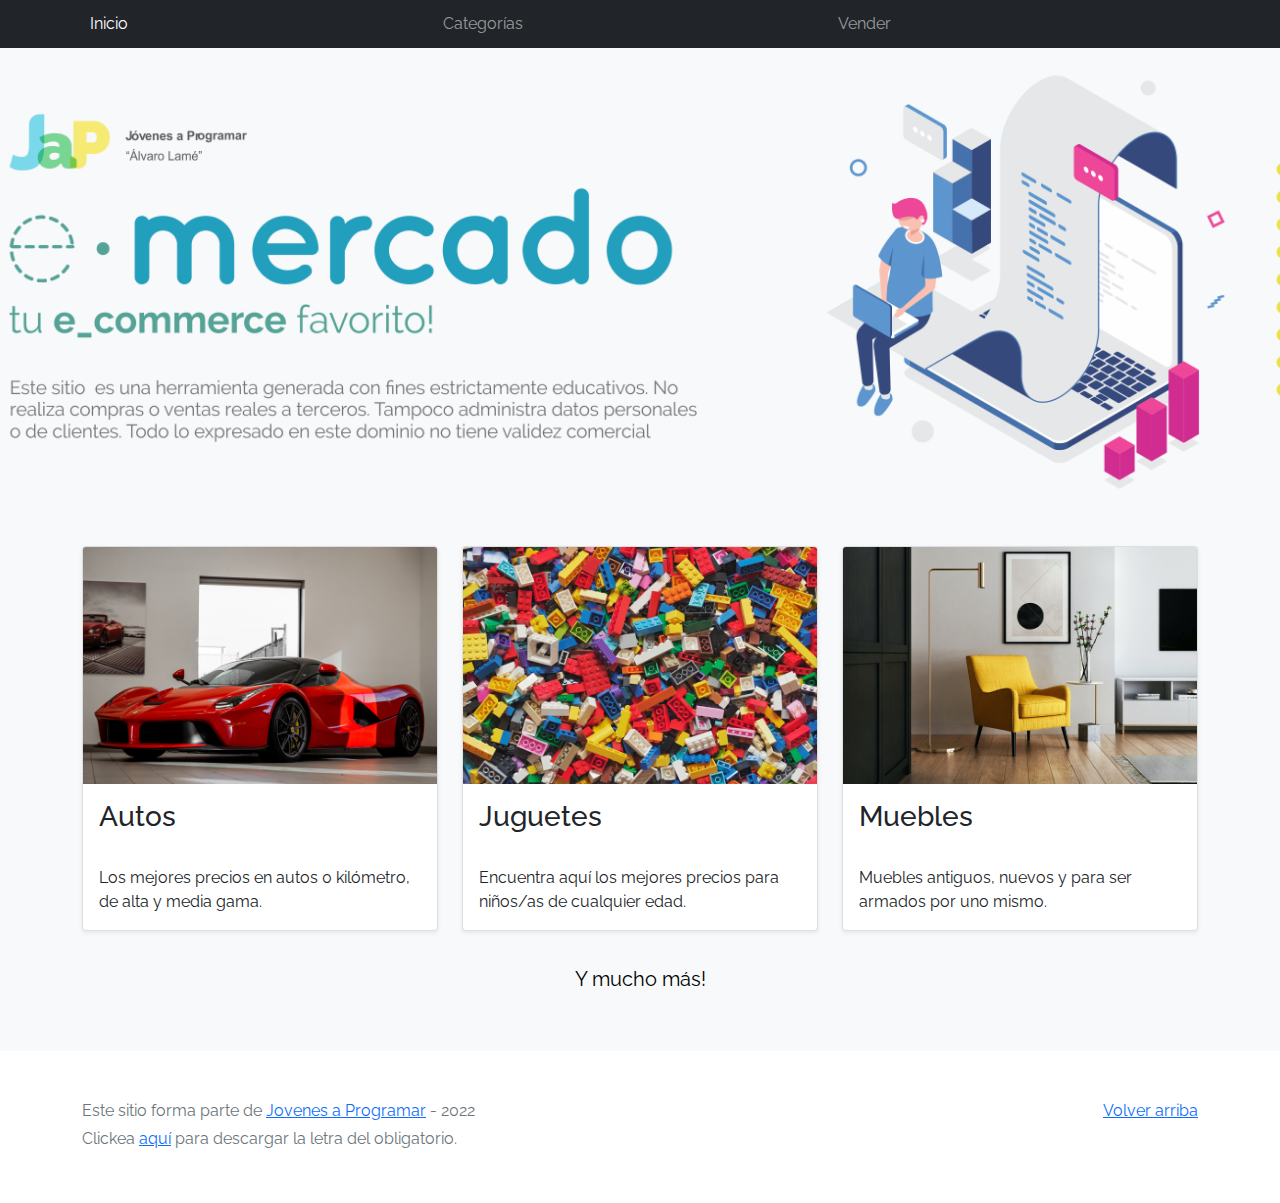
==== Entrega1/index.html @ 2fbccef6 "." ====
<!DOCTYPE html>
<html lang="es">
<head>
  <meta http-equiv="Content-Type" content="text/html; charset=UTF-8">
  <meta name="viewport" content="width=device-width, initial-scale=1, shrink-to-fit=no">
  <title>eMercado - Todo lo que busques está aquí</title>

  <link href="https://fonts.googleapis.com/css?family=Raleway:300,300i,400,400i,700,700i,900,900i" rel="stylesheet">
  <link href="css/bootstrap.min.css" rel="stylesheet">
  <link href="css/styles.css" rel="stylesheet">
</head>
<body>
  <nav class="navbar navbar-expand-lg navbar-dark bg-dark p-1">
    <div class="container">
      <button class="navbar-toggler" type="button" data-bs-toggle="collapse" data-bs-target="#navbarNav"
        aria-controls="navbarNav" aria-expanded="false" aria-label="Toggle navigation">
        <span class="navbar-toggler-icon"></span>
      </button>
      <div class="collapse navbar-collapse" id="navbarNav">
        <ul class="navbar-nav w-100 justify-content-between">
          <li class="nav-item">
            <a class="nav-link active" href="index.html">Inicio</a>
          </li>
          <li class="nav-item">
            <a class="nav-link" href="categories.html">Categorías</a>
          </li>
          <li class="nav-item">
            <a class="nav-link" href="sell.html">Vender</a>
          </li>
          <li class="nav-item">
          </li>
        </ul>
      </div>
    </div>
  </nav>
  <main>
    <div class="jumbotron text-center"></div>
    <div class="album py-5 bg-light">
      <div class="container">
        <div class="row">
          <div class="col-md-4">
            <div class="card mb-4 shadow-sm custom-card cursor-active" id="autos">
              <img class="bd-placeholder-img card-img-top" src="img/cars_index.jpg"
                alt="Imgagen representativa de la categoría 'Autos'">
              <h3 class="m-3">Autos</h3>
              <div class="card-body">
                <p class="card-text">Los mejores precios en autos 0 kilómetro, de alta y media gama.</p>
              </div>
            </div>
          </div>
          <div class="col-md-4">
            <div class="card mb-4 shadow-sm custom-card cursor-active" id="juguetes">
              <img class="bd-placeholder-img card-img-top" src="img/toys_index.jpg"
                alt="Imgagen representativa de la categoría 'Juguetes'">
              <h3 class="m-3">Juguetes</h3>
              <div class="card-body">
                <p class="card-text">Encuentra aquí los mejores precios para niños/as de cualquier edad.</p>
              </div>
            </div>
          </div>
          <div class="col-md-4">
            <div class="card mb-4 shadow-sm custom-card cursor-active" id="muebles">
              <img class="bd-placeholder-img card-img-top" src="img/furniture_index.jpg"
                alt="Imgagen representativa de la categoría 'Muebles'">
              <h3 class="m-3">Muebles</h3>
              <div class="card-body">
                <p class="card-text">Muebles antiguos, nuevos y para ser armados por uno mismo.</p>
              </div>
            </div>
          </div>
        </div>
        <div class="row">
          <a class="btn btn-light btn-lg btn-block" href="categories.html">Y mucho más!</a>
        </div>
      </div>
    </div>
  </main>
  <footer class="text-muted">
    <div class="container">
      <p class="float-end">
        <a href="#">Volver arriba</a>
      </p>
      <p>Este sitio forma parte de <a href="https://jovenesaprogramar.edu.uy/" target="_blank">Jovenes a Programar</a> -
        2022</p>
      <p>Clickea <a target="_blank" href="Letra.pdf">aquí</a> para descargar la letra del obligatorio.</p>
    </div>
  </footer>
  <script src="js/bootstrap.bundle.min.js"></script>
  <script src="js/index.js"></script>
  <script src="js/init.js"></script>
</body>

</html>
---- Entrega1/css/styles.css ----
.jumbotron,
.card-body,
.container,
.site-header {
  font-family: 'Raleway', serif !important;
}

.jumbotron .display-4 {
  font-weight: bold;
}

nav a {
  text-decoration: none;
}

.bd-placeholder-img {
  font-size: 1.125rem;
  text-anchor: middle;
  -webkit-user-select: none;
  -moz-user-select: none;
  -ms-user-select: none;
  user-select: none;
}

@media (min-width: 768px) {
  .bd-placeholder-img-lg {
    font-size: 3.5rem;
  }
}

.jumbotron {
  height: 50vh;
  padding: 5em inherit;
  margin-bottom: 0;
  background-color: #53C0FB;
  background: url('../img/cover_back.png');
  background-size: cover;
  background-position: center;
  background-repeat: no-repeat;
  color: black;
  font-weight: bold;
}

@media (min-width: 768px) {
  .jumbotron {
    padding-top: 6rem;
    padding-bottom: 6rem;
  }
}

.jumbotron p:last-child {
  margin-bottom: 0;
}

.jumbotron-heading {
  font-weight: 300;
}

.jumbotron .container {
  max-width: 40rem;
  background-color: rgba(255, 255, 255, 0.5);
  border-radius: 10px;
  text-shadow: 1px 1px 2px grey;
}

.jumbotron .lead {
  font-size: 38px;
}

footer {
  padding-top: 3rem;
  padding-bottom: 3rem;
}

footer p {
  margin-bottom: .25rem;
}

.site-header a {
  color: white;
  transition: ease-in-out color .15s;
}

.site-header .dropdown-menu a {
  color: black;
}

.dropzone {
  border: 2px dashed #0087F7;
  border-radius: 5px;
  background: white;
}

.img-fit {
  max-height: 100%;
}

.alert {
  position: fixed;
  top: 80px;
  width: 50%;
  left: 50%;
  transform: translate(-50%, 0);
}

.lds-ring {
  display: inline-block;
  position: relative;
  width: 64px;
  height: 64px;
  top: 50%;
  left: 50%;
}

.cursor-active {
  cursor: pointer;
}

.left {
  float: left;
  padding: 4px;
  background-color: rgba(255, 255, 255, 0.5);
}

.lds-ring div {
  box-sizing: border-box;
  display: block;
  position: absolute;
  width: 51px;
  height: 51px;
  margin: 6px;
  border: 6px solid #fff;
  border-radius: 50%;
  animation: lds-ring 1.2s cubic-bezier(0.5, 0, 0.5, 1) infinite;
  border-color: #fff transparent transparent transparent;
}

.lds-ring div:nth-child(1) {
  animation-delay: -0.45s;
}

.lds-ring div:nth-child(2) {
  animation-delay: -0.3s;
}

.lds-ring div:nth-child(3) {
  animation-delay: -0.15s;
}

@keyframes lds-ring {
  0% {
    transform: rotate(0deg);
  }

  100% {
    transform: rotate(360deg);
  }
}

.signin {
  width: 100%;
  max-width: 330px;
  padding: 15px;
  margin: auto;
}

#spinner-wrapper {
  position: fixed;
  background-color: rgba(0, 0, 0, 0.5);
  width: 100%;
  height: 100%;
  top: 0;
  left: 0;
  z-index: 1021;
  display: none;
}

main {
  min-height: calc(100vh - 210px);
}

a.custom-card,
a.custom-card:hover {
  color: inherit;
  text-decoration: inherit;
}

.checked {
  color: orange;
}
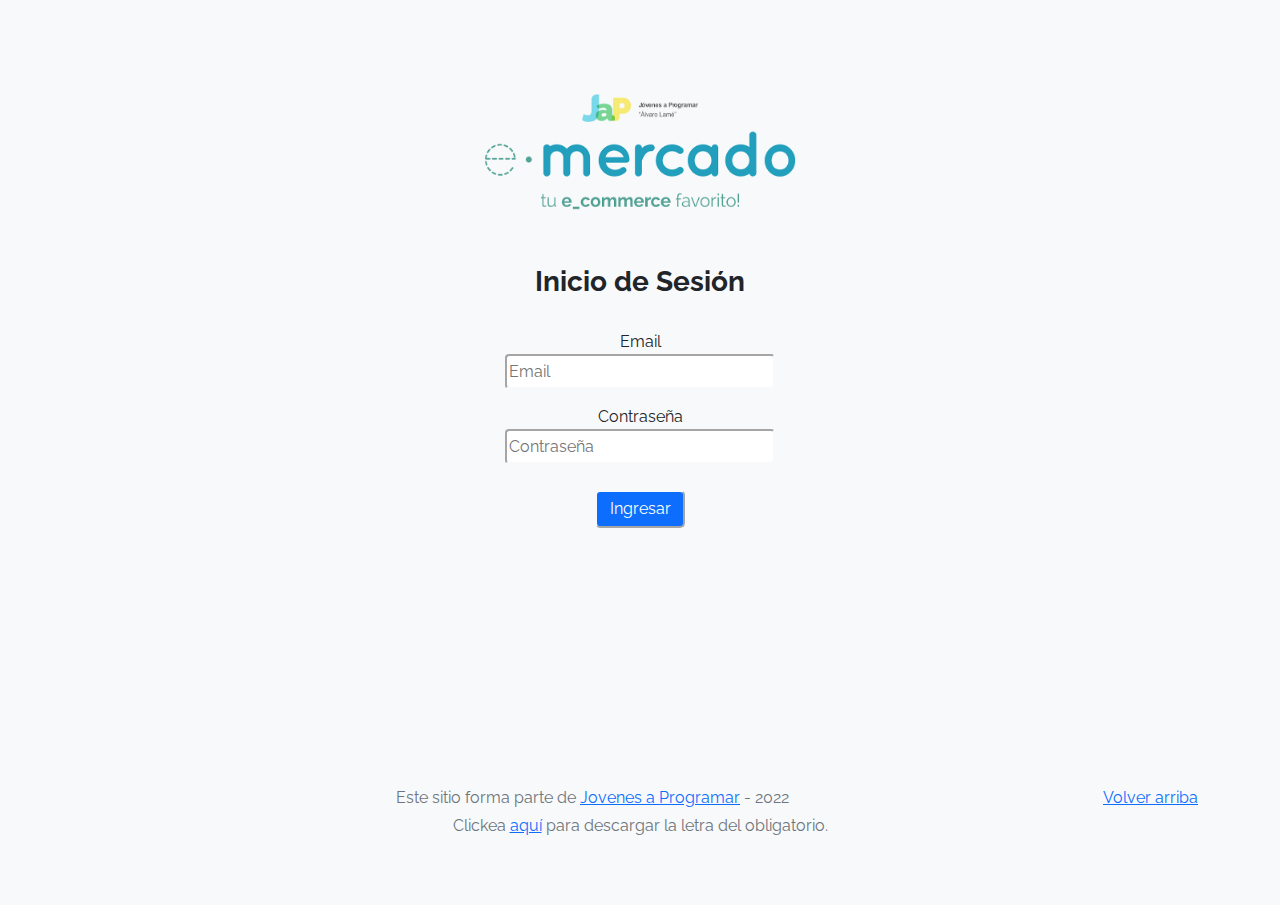
==== commit 48573b5b: "." ====
--- a/Entrega1/index.html
+++ b/Entrega1/index.html
@@ -1,79 +1,66 @@
 <!DOCTYPE html>
 <html lang="es">
+
 <head>
   <meta http-equiv="Content-Type" content="text/html; charset=UTF-8">
   <meta name="viewport" content="width=device-width, initial-scale=1, shrink-to-fit=no">
   <title>eMercado - Todo lo que busques está aquí</title>
-
+  
   <link href="https://fonts.googleapis.com/css?family=Raleway:300,300i,400,400i,700,700i,900,900i" rel="stylesheet">
   <link href="css/bootstrap.min.css" rel="stylesheet">
   <link href="css/styles.css" rel="stylesheet">
+  <style>
+    body {
+      background-color:#F8F9FA;
+      text-align: center;
+      margin: 15px;
+    }
+      
+    #boton{
+    background-color: #0D6EFD;
+    color: white;
+    margin: 10px;
+    border-radius: 5px;
+    width: 90px;
+    height: 38px;
+    border-color: #F8F9FA;
+    }
+
+    #image{
+    width: 400px;
+    margin: 25px;
+    }
+
+    #contraseña, #email{
+      width: 270px;
+      height: 35px;
+      border-color:#F8F9FA;
+      border-radius: 4px;
+      }
+
+      #alertae , #alertac{
+        color: red;
+      }
+</style>
 </head>
 <body>
-  <nav class="navbar navbar-expand-lg navbar-dark bg-dark p-1">
-    <div class="container">
-      <button class="navbar-toggler" type="button" data-bs-toggle="collapse" data-bs-target="#navbarNav"
-        aria-controls="navbarNav" aria-expanded="false" aria-label="Toggle navigation">
-        <span class="navbar-toggler-icon"></span>
-      </button>
-      <div class="collapse navbar-collapse" id="navbarNav">
-        <ul class="navbar-nav w-100 justify-content-between">
-          <li class="nav-item">
-            <a class="nav-link active" href="index.html">Inicio</a>
-          </li>
-          <li class="nav-item">
-            <a class="nav-link" href="categories.html">Categorías</a>
-          </li>
-          <li class="nav-item">
-            <a class="nav-link" href="sell.html">Vender</a>
-          </li>
-          <li class="nav-item">
-          </li>
-        </ul>
+  <main class="mt-5">
+    <div class="container" >
+      <img src="./img/login.png" id="image" alt="login">
+      <h3><strong>Inicio de Sesión</strong></h3>
+      <br>
+      <label for="email">Email</label>
+      <br>
+      <input type="email" id="email" placeholder="Email" required>
+      <br>
+      <p id="alertae"></p>
+      <label for="contraseña">Contraseña</label>
+      <br>
+      <input type="password" id="contraseña" placeholder="Contraseña" required>
+      <br>
+      <p id="alertac"></p>
+      <input type="submit" id="boton" value="Ingresar">
       </div>
-    </div>
-  </nav>
-  <main>
-    <div class="jumbotron text-center"></div>
-    <div class="album py-5 bg-light">
-      <div class="container">
-        <div class="row">
-          <div class="col-md-4">
-            <div class="card mb-4 shadow-sm custom-card cursor-active" id="autos">
-              <img class="bd-placeholder-img card-img-top" src="img/cars_index.jpg"
-                alt="Imgagen representativa de la categoría 'Autos'">
-              <h3 class="m-3">Autos</h3>
-              <div class="card-body">
-                <p class="card-text">Los mejores precios en autos 0 kilómetro, de alta y media gama.</p>
-              </div>
-            </div>
-          </div>
-          <div class="col-md-4">
-            <div class="card mb-4 shadow-sm custom-card cursor-active" id="juguetes">
-              <img class="bd-placeholder-img card-img-top" src="img/toys_index.jpg"
-                alt="Imgagen representativa de la categoría 'Juguetes'">
-              <h3 class="m-3">Juguetes</h3>
-              <div class="card-body">
-                <p class="card-text">Encuentra aquí los mejores precios para niños/as de cualquier edad.</p>
-              </div>
-            </div>
-          </div>
-          <div class="col-md-4">
-            <div class="card mb-4 shadow-sm custom-card cursor-active" id="muebles">
-              <img class="bd-placeholder-img card-img-top" src="img/furniture_index.jpg"
-                alt="Imgagen representativa de la categoría 'Muebles'">
-              <h3 class="m-3">Muebles</h3>
-              <div class="card-body">
-                <p class="card-text">Muebles antiguos, nuevos y para ser armados por uno mismo.</p>
-              </div>
-            </div>
-          </div>
-        </div>
-        <div class="row">
-          <a class="btn btn-light btn-lg btn-block" href="categories.html">Y mucho más!</a>
-        </div>
-      </div>
-    </div>
   </main>
   <footer class="text-muted">
     <div class="container">
@@ -85,9 +72,8 @@
       <p>Clickea <a target="_blank" href="Letra.pdf">aquí</a> para descargar la letra del obligatorio.</p>
     </div>
   </footer>
-  <script src="js/bootstrap.bundle.min.js"></script>
-  <script src="js/index.js"></script>
-  <script src="js/init.js"></script>
+  
+  <script src="js/login.js"></script>
 </body>
 
 </html>--- a/Entrega1/css/styles.css
+++ b/Entrega1/css/styles.css
@@ -189,6 +189,8 @@
   color: orange;
 }
 
+.text{
+text-align: center;
+}
 
 
-
